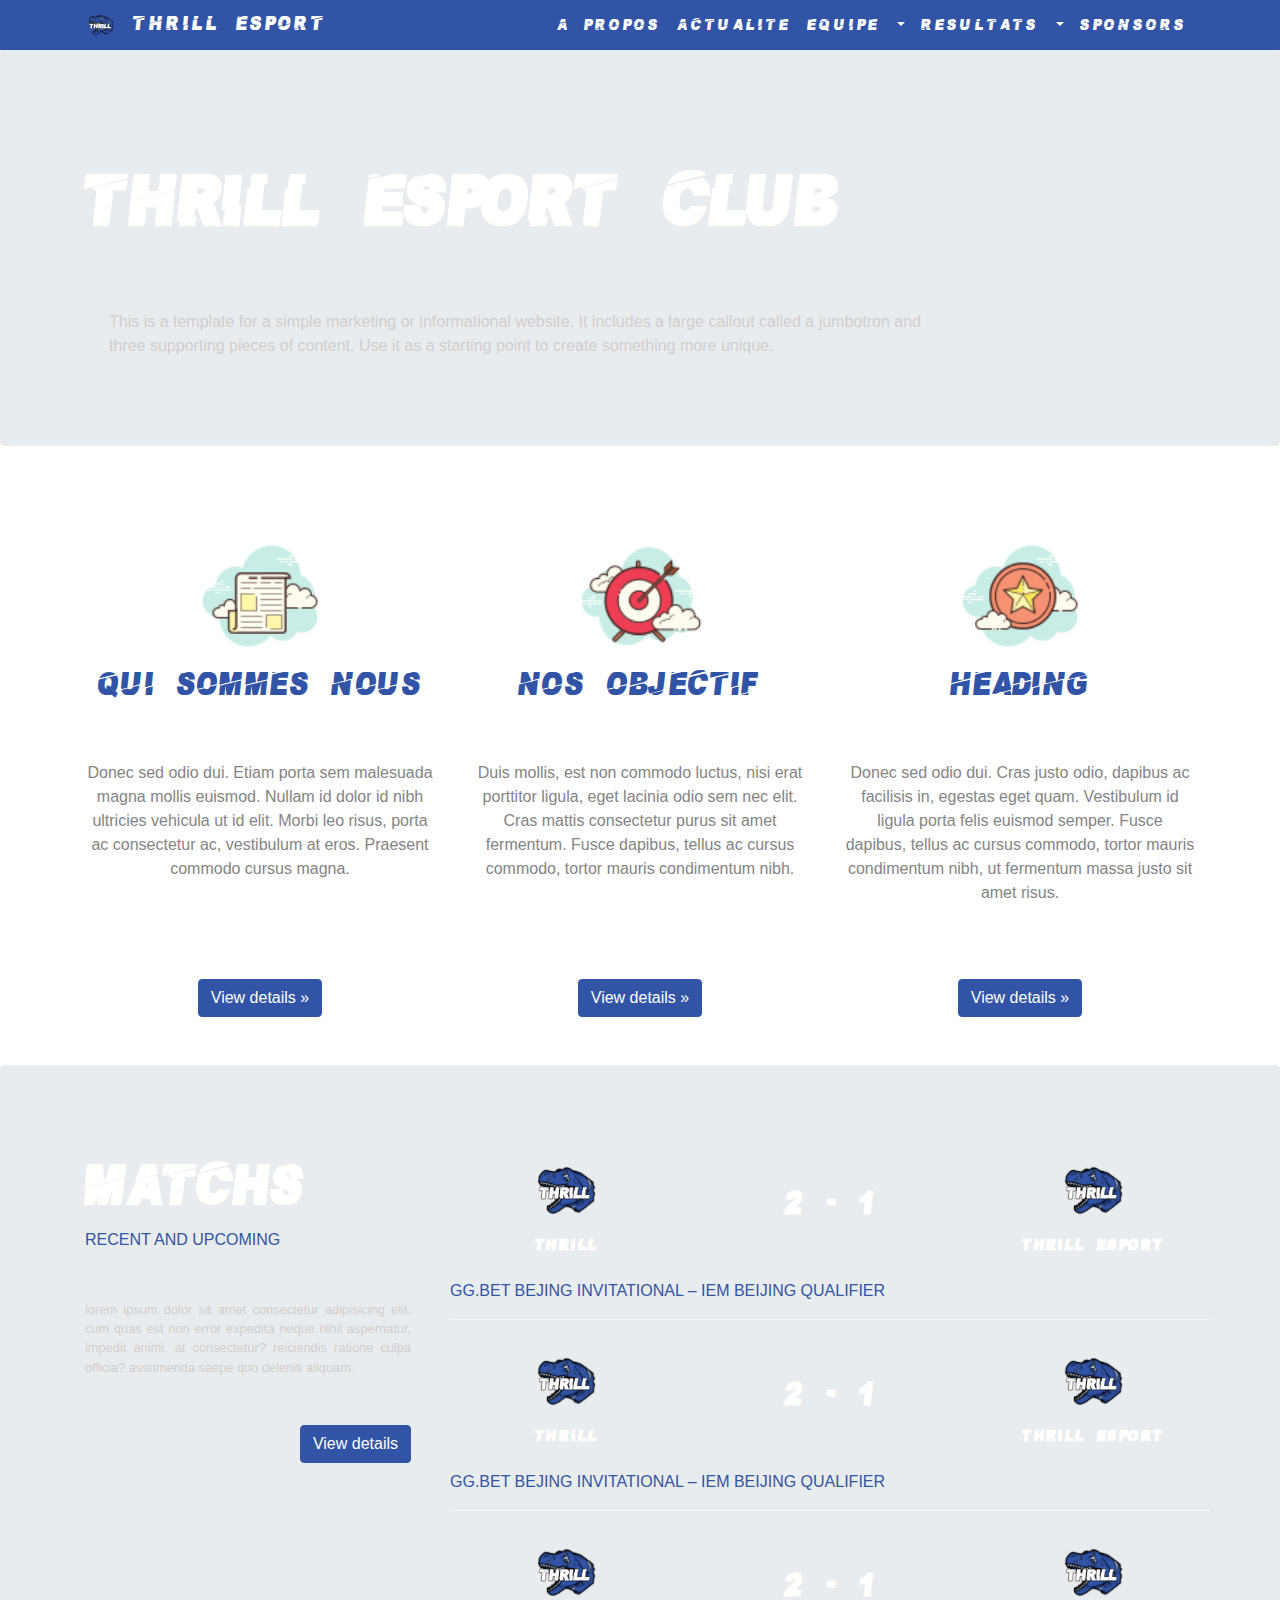
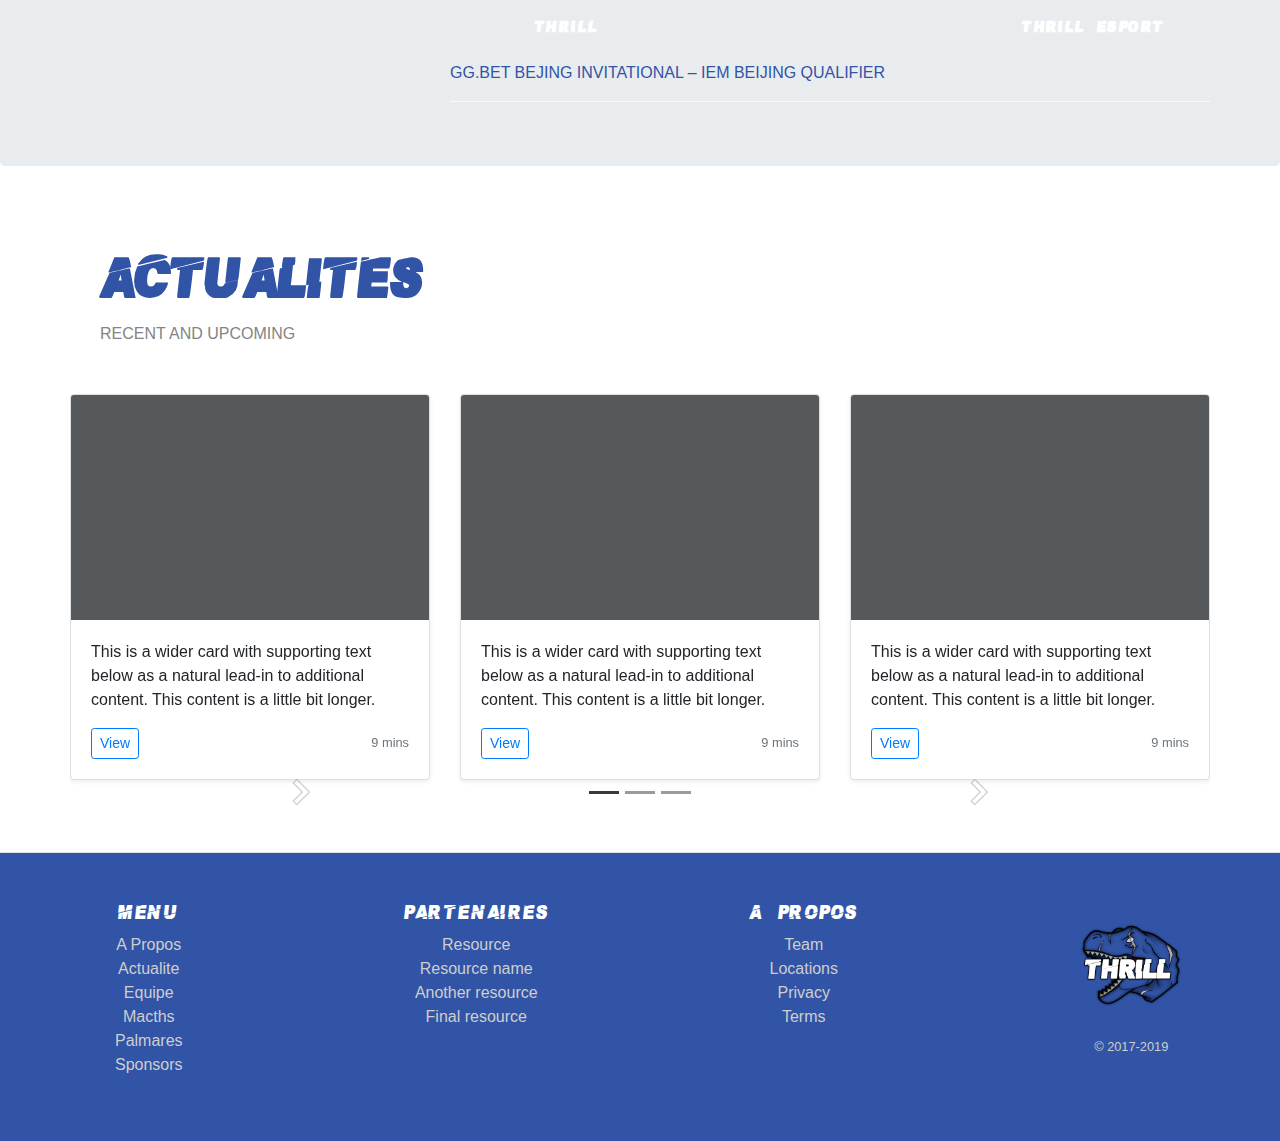
==== index.html @ edd0315e "add file front-end" ====
<!doctype html>
<html lang="fr">

<head>
    <!-- Required meta tags -->
    <meta charset="utf-8">
    <meta name="viewport" content="width=device-width, initial-scale=1, shrink-to-fit=no">

    <!-- Bootstrap CSS -->
    <link rel="stylesheet" href="https://stackpath.bootstrapcdn.com/bootstrap/4.3.1/css/bootstrap.min.css"
        integrity="sha384-ggOyR0iXCbMQv3Xipma34MD+dH/1fQ784/j6cY/iJTQUOhcWr7x9JvoRxT2MZw1T" crossorigin="anonymous">
    <link rel="stylesheet" href="css/style.css">
    <link rel="stylesheet" href="css/games.css">

    <title>Thrill Esport Club</title>
</head>

<body>
    <header>
        <nav class="navbar navbar-expand-lg fixed-top py-1 navbar-dark PaybAck thrill-bg-blue">
            <div class="container d-flex flex-md-row justify-content-between">
                <a class="navbar-brand thrill-white align-center" href="index.html">
                    <img src="img/logo/Logo_transparence_v2.png" width="32" height="32" class="d-inline-block align-top"
                        alt="Thrill Esport Culb Logo official">
                    Thrill Esport
                </a>
                <button class="navbar-toggler" type="button" data-toggle="collapse" data-target="#navbarNavDropdown"
                    aria-controls="navbarNavDropdown" aria-expanded="false" aria-label="Toggle navigation">
                    <span class="navbar-toggler-icon"></span>
                </button>
                <div class="collapse navbar-collapse justify-content-end" id="navbarNavDropdown">
                    <ul class="navbar-nav">
                        <li class="nav-item">
                            <a class="nav-link" href="">A Propos</a>
                        </li>
                        <li class="nav-item">
                            <a class="nav-link" href="">Actualite</a>
                        </li>
                        <li class="nav-item dropdown">
                            <a class="nav-link dropdown-toggle" href="" id="navbarDropdownMenuLink" role="button"
                                data-toggle="dropdown" aria-haspopup="true" aria-expanded="false">
                                Equipe
                            </a>
                            <div class="dropdown-menu" aria-labelledby="navbarDropdownMenuLink">
                                <a class="dropdown-item" href="">cs go</a>
                                <div class="dropdown-divider"></div>
                                <a class="dropdown-item" href="">lol</a>
                            </div>
                        </li>
                        <li class="nav-item dropdown">
                            <a class="nav-link dropdown-toggle" href="" id="navbarDropdownMenuLink" role="button"
                                data-toggle="dropdown" aria-haspopup="true" aria-expanded="false">
                                Resultats
                            </a>
                            <div class="dropdown-menu" aria-labelledby="navbarDropdownMenuLink">
                                <a class="dropdown-item" href="#">Palmares</a>
                                <a class="dropdown-item" href="#">Match</a>
                            </div>
                        </li>
                        <li class="nav-item">
                            <a class="nav-link" href="">Sponsors</a>
                        </li>
                    </ul>
                </div>
            </div>
        </nav>
    </header>
    <main>
        <section id="header">
            <div class="jumbotron"
                style="
            background-image: url(https://www.journaldugeek.com/content/uploads/2018/11/lol.jpg); background-position: center; background-size: cover;">
                <div class="container">
                    <h1 class="display-3 font-weight-bold py-5 thrill-text-shadow-lg thrill-white">Thrill Esport Club
                    </h1>
                    <p class="w-75 py-2 ml-4 thrill-text-shadow-sm thrill-light">This is a template for a simple
                        marketing
                        or informational
                        website. It includes a large callout called a jumbotron and three supporting pieces of content.
                        Use it as a starting point to create something more unique.</p>
                </div>
                <!-- /.container -->
            </div>
            <!-- /.jumbotron -->
        </section>
        <!-- /.section #header -->
        <section id="about" class="thrill-bg-white">
            <div class="container py-5">
                <div class="row">
                    <div class="col-lg-4 text-center">
                        <img src="img/icon/icons8-nouvelles-100.png" alt="Placeholder: 140x140" width="140"
                            height="140">
                        <h2 class="thrill-blue">Qui Sommes Nous</h2>
                        <p class="pt-5 thrill-gray" style="height: 250px">Donec sed odio dui. Etiam porta sem malesuada
                            magna mollis
                            euismod. Nullam id
                            dolor id nibh
                            ultricies vehicula ut id elit. Morbi leo risus, porta ac consectetur ac, vestibulum at eros.
                            Praesent commodo cursus magna.</p>
                        <div>
                            <a class="btn btn-blue" href="#" role="button">View details &raquo;</a>
                        </div>
                    </div>
                    <!-- /.col-lg-4 -->
                    <div class="col-lg-4 text-center">
                        <img src="img/icon/icons8-nuages-100.png" alt="Placeholder: 140x140" width="140" height="140">
                        <h2 class="thrill-blue">Nos Objectif</h2>
                        <p class="pt-5 thrill-gray" style="height: 250px">Duis mollis, est non commodo luctus, nisi erat
                            porttitor
                            ligula, eget lacinia
                            odio sem nec
                            elit. Cras mattis consectetur purus sit amet fermentum. Fusce dapibus, tellus ac cursus
                            commodo, tortor mauris condimentum nibh.</p>
                        <div>
                            <a class="btn btn-blue" href="#" role="button">View details &raquo;</a>
                        </div>
                    </div>
                    <!-- /.col-lg-4 -->
                    <div class="col-lg-4 text-center">
                        <img src="img/icon/icons8-évaluation-100.png" alt="Placeholder: 140x140" width="140"
                            height="140">
                        <h2 class="thrill-blue">Heading</h2>
                        <p class="pt-5 thrill-gray" style="height: 250px">Donec sed odio dui. Cras justo odio, dapibus
                            ac facilisis
                            in, egestas eget quam.
                            Vestibulum
                            id ligula porta felis euismod semper. Fusce dapibus, tellus ac cursus commodo, tortor mauris
                            condimentum nibh, ut fermentum massa justo sit amet risus.</p>
                        <div>
                            <a class="btn btn-blue" href="#" role="button">View details &raquo;</a>
                        </div>
                        <!-- /.col-lg-4 -->
                    </div>
                    <!-- /.row -->
                </div>
                <!-- /.container -->
        </section>
        <!-- /.section #about -->
        <section id="matchs">
            <div class="jumbotron position-relative"
                style="
            background-image: url(https://s2.best-wallpaper.net/wallpaper/1920x1080/1609/CS-GO-soldier_1920x1080.jpg); background-position: top center; background-size: cover;">
                <div class="thrill-bg-shadow"></div>
                <div class="container">
                    <div class="row">
                        <div class="col-md-4 themed-grid-col">
                            <h3 class="display-4 text-uppercase font-weight-bold thrill-text-shadow mt-4 thrill-white">
                                Matchs
                            </h3>
                            <p class="thrill-blue thrill-text-shadow text-uppercase">recent and upcoming</p>
                            <p
                                class=" thrill-light font-weight-light small text-justify text-lowercase thrill-text-shadow pr-4 my-5">
                                Lorem
                                ipsum dolor
                                sit
                                amet consectetur
                                adipisicing elit.
                                Cum quas est
                                non error expedita
                                neque nihil aspernatur, impedit animi, at consectetur? Reiciendis ratione culpa officia?
                                Assumenda saepe quo deleniti aliquam.</p>
                            <div class="d-flex justify-content-end pr-4">
                                <a class="btn btn-blue" href="games.html" role="button">View details</a>
                            </div>
                        </div>
                        <div class="col-md-8 themed-grid-col px-0">

                            <div class="col-md-12 px-0 mt-4">
                                <div class="row">
                                    <div class="col-md-4 themed-grid-col text-center">
                                        <img src="img/logo/Logo_transparence_v2.png" alt="Placeholder: 75x75" width="75"
                                            height="75">
                                        <p class="font-weight-bold thrill-white my-2 h6">Thrill</p>
                                    </div>
                                    <div
                                        class="col-md-4 themed-grid-col d-flex justify-content-center align-items-center">
                                        <div class="h2 font-weight-bold thrill-white">2 - 1</div>
                                    </div>
                                    <div class="col-md-4 themed-grid-col text-center">
                                        <img src="img/logo/Logo_transparence_v2.png" alt="Placeholder: 75x75" width="75"
                                            height="75">
                                        <p class="font-weight-bold thrill-white my-2 h6">Thrill Esport</p>
                                    </div>
                                </div>
                                <div class="border-bottom border-light py-3">
                                    <p class="thrill-blue mb-0">GG.BET BEJING INVITATIONAL –
                                        IEM
                                        BEIJING QUALIFIER</p>
                                </div>
                            </div>
                            <!-- /.col-mn-12 -->
                            <div class="col-md-12 px-0 mt-4">
                                <div class="row">
                                    <div class="col-md-4 themed-grid-col text-center">
                                        <img src="img/logo/Logo_transparence_v2.png" alt="Placeholder: 75x75" width="75"
                                            height="75">
                                        <p class="font-weight-bold thrill-white my-2 h6">Thrill</p>
                                    </div>
                                    <div
                                        class="col-md-4 themed-grid-col d-flex justify-content-center align-items-center">
                                        <div class="h2 font-weight-bold thrill-white">2 - 1</div>
                                    </div>
                                    <div class="col-md-4 themed-grid-col text-center">
                                        <img src="img/logo/Logo_transparence_v2.png" alt="Placeholder: 75x75" width="75"
                                            height="75">
                                        <p class="font-weight-bold thrill-white my-2 h6">Thrill Esport</p>
                                    </div>
                                </div>
                                <div class="border-bottom border-light py-3">
                                    <p class="thrill-blue mb-0">GG.BET BEJING INVITATIONAL –
                                        IEM
                                        BEIJING QUALIFIER</p>
                                </div>
                            </div>
                            <!-- /.col-mn-12 -->
                            <div class="col-md-12 px-0 mt-4">
                                <div class="row">
                                    <div class="col-md-4 themed-grid-col text-center">
                                        <img src="img/logo/Logo_transparence_v2.png" alt="Placeholder: 75x75" width="75"
                                            height="75">
                                        <p class="font-weight-bold thrill-white my-2 h6">Thrill</p>
                                    </div>
                                    <div
                                        class="col-md-4 themed-grid-col d-flex justify-content-center align-items-center">
                                        <div class="h2 font-weight-bold thrill-white">2 - 1</div>
                                    </div>
                                    <div class="col-md-4 themed-grid-col text-center">
                                        <img src="img/logo/Logo_transparence_v2.png" alt="Placeholder: 75x75" width="75"
                                            height="75">
                                        <p class="font-weight-bold thrill-white my-2 h6">Thrill Esport</p>
                                    </div>
                                </div>
                                <div class="border-bottom border-light py-3">
                                    <p class="thrill-blue mb-0">GG.BET BEJING INVITATIONAL –
                                        IEM
                                        BEIJING QUALIFIER</p>
                                </div>
                            </div>
                            <!-- /.col-mn-12 -->

                        </div>
                    </div>
                    <!-- /.row -->
                </div>
                <!-- /.container -->
            </div>
        </section>
        <!-- /.section #match -->
        <section id="news" class="thrill-bg-white">
            <div class="container py-5">
                <div class="container mb-5">
                    <h3 class="display-4 text-uppercase font-weight-bold thrill-blue">
                        Actualites
                    </h3>
                    <p class="thrill-gray text-uppercase">recent and upcoming</p>

                </div>
                <div class="row">
                    <div id="carouselExampleIndicators" class="carousel slide" data-ride="carousel">
                        <div class="carousel-inner">
                            <div class="carousel-item active">
                                <div class="row d-flex">
                                    <div class="col-md-4">
                                        <div class="card mb-4 shadow-sm">
                                            <svg class="bd-placeholder-img card-img-top" width="100%" height="225"
                                                xmlns="http://www.w3.org/2000/svg" preserveAspectRatio="xMidYMid slice"
                                                focusable="false" role="img" aria-label="Placeholder: Thumbnail">
                                                <title>Placeholder</title>
                                                <rect width="100%" height="100%" fill="#55595c" />
                                            </svg>
                                            <div class="card-body">
                                                <p class="card-text">This is a wider card with supporting text below as
                                                    a
                                                    natural lead-in to additional content. This content is a little bit
                                                    longer.</p>
                                                <div class="d-flex justify-content-between align-items-center">
                                                    <div class="btn-group">
                                                        <button type="button"
                                                            class="btn btn-sm btn-outline-primary">View</button>
                                                    </div>
                                                    <small class="text-muted">9 mins</small>
                                                </div>
                                            </div>
                                        </div>
                                    </div>
                                    <div class="col-md-4">
                                        <div class="card mb-4 shadow-sm">
                                            <svg class="bd-placeholder-img card-img-top" width="100%" height="225"
                                                xmlns="http://www.w3.org/2000/svg" preserveAspectRatio="xMidYMid slice"
                                                focusable="false" role="img" aria-label="Placeholder: Thumbnail">
                                                <title>Placeholder</title>
                                                <rect width="100%" height="100%" fill="#55595c" />
                                            </svg>
                                            <div class="card-body">
                                                <p class="card-text">This is a wider card with supporting text below as
                                                    a
                                                    natural lead-in to additional content. This content is a little bit
                                                    longer.</p>
                                                <div class="d-flex justify-content-between align-items-center">
                                                    <div class="btn-group">
                                                        <button type="button"
                                                            class="btn btn-sm btn-outline-primary">View</button>
                                                    </div>
                                                    <small class="text-muted">9 mins</small>
                                                </div>
                                            </div>
                                        </div>
                                    </div>
                                    <div class="col-md-4">
                                        <div class="card mb-4 shadow-sm">
                                            <svg class="bd-placeholder-img card-img-top" width="100%" height="225"
                                                xmlns="http://www.w3.org/2000/svg" preserveAspectRatio="xMidYMid slice"
                                                focusable="false" role="img" aria-label="Placeholder: Thumbnail">
                                                <title>Placeholder</title>
                                                <rect width="100%" height="100%" fill="#55595c" />
                                            </svg>
                                            <div class="card-body">
                                                <p class="card-text">This is a wider card with supporting text below as
                                                    a
                                                    natural lead-in to additional content. This content is a little bit
                                                    longer.</p>
                                                <div class="d-flex justify-content-between align-items-center">
                                                    <div class="btn-group">
                                                        <button type="button"
                                                            class="btn btn-sm btn-outline-primary">View</button>
                                                    </div>
                                                    <small class="text-muted">9 mins</small>
                                                </div>
                                            </div>
                                        </div>
                                    </div>
                                </div>
                                <!-- /.row -->
                            </div>
                            <!-- /.carousel-item -->
                            <div class="carousel-item">
                                <div class="row d-flex">
                                    <div class="col-md-4">
                                        <div class="card mb-4 shadow-sm">
                                            <svg class="bd-placeholder-img card-img-top" width="100%" height="225"
                                                xmlns="http://www.w3.org/2000/svg" preserveAspectRatio="xMidYMid slice"
                                                focusable="false" role="img" aria-label="Placeholder: Thumbnail">
                                                <title>Placeholder</title>
                                                <rect width="100%" height="100%" fill="#55595c" />
                                            </svg>
                                            <div class="card-body">
                                                <p class="card-text">This is a wider card with supporting text below as
                                                    a
                                                    natural lead-in to additional content. This content is a little bit
                                                    longer.</p>
                                                <div class="d-flex justify-content-between align-items-center">
                                                    <div class="btn-group">
                                                        <button type="button"
                                                            class="btn btn-sm btn-outline-primary">View</button>
                                                    </div>
                                                    <small class="text-muted">9 mins</small>
                                                </div>
                                            </div>
                                        </div>
                                    </div>
                                    <div class="col-md-4">
                                        <div class="card mb-4 shadow-sm">
                                            <svg class="bd-placeholder-img card-img-top" width="100%" height="225"
                                                xmlns="http://www.w3.org/2000/svg" preserveAspectRatio="xMidYMid slice"
                                                focusable="false" role="img" aria-label="Placeholder: Thumbnail">
                                                <title>Placeholder</title>
                                                <rect width="100%" height="100%" fill="#55595c" />
                                            </svg>
                                            <div class="card-body">
                                                <p class="card-text">This is a wider card with supporting text below as
                                                    a
                                                    natural lead-in to additional content. This content is a little bit
                                                    longer.</p>
                                                <div class="d-flex justify-content-between align-items-center">
                                                    <div class="btn-group">
                                                        <button type="button"
                                                            class="btn btn-sm btn-outline-primary">View</button>
                                                    </div>
                                                    <small class="text-muted">9 mins</small>
                                                </div>
                                            </div>
                                        </div>
                                    </div>
                                    <div class="col-md-4">
                                        <div class="card mb-4 shadow-sm">
                                            <svg class="bd-placeholder-img card-img-top" width="100%" height="225"
                                                xmlns="http://www.w3.org/2000/svg" preserveAspectRatio="xMidYMid slice"
                                                focusable="false" role="img" aria-label="Placeholder: Thumbnail">
                                                <title>Placeholder</title>
                                                <rect width="100%" height="100%" fill="#55595c" />
                                            </svg>
                                            <div class="card-body">
                                                <p class="card-text">This is a wider card with supporting text below as
                                                    a
                                                    natural lead-in to additional content. This content is a little bit
                                                    longer.</p>
                                                <div class="d-flex justify-content-between align-items-center">
                                                    <div class="btn-group">
                                                        <button type="button"
                                                            class="btn btn-sm btn-outline-primary">View</button>
                                                    </div>
                                                    <small class="text-muted">9 mins</small>
                                                </div>
                                            </div>
                                        </div>
                                    </div>
                                </div>
                                <!-- /.row -->
                            </div>
                            <!-- /.carousel-item -->
                            <div class="carousel-item">
                                <div class="row d-flex">
                                    <div class="col-md-4">
                                        <div class="card mb-4 shadow-sm">
                                            <svg class="bd-placeholder-img card-img-top" width="100%" height="225"
                                                xmlns="http://www.w3.org/2000/svg" preserveAspectRatio="xMidYMid slice"
                                                focusable="false" role="img" aria-label="Placeholder: Thumbnail">
                                                <title>Placeholder</title>
                                                <rect width="100%" height="100%" fill="#55595c" />
                                            </svg>
                                            <div class="card-body">
                                                <p class="card-text">This is a wider card with supporting text below as
                                                    a
                                                    natural lead-in to additional content. This content is a little bit
                                                    longer.</p>
                                                <div class="d-flex justify-content-between align-items-center">
                                                    <div class="btn-group">
                                                        <button type="button"
                                                            class="btn btn-sm btn-outline-primary">View</button>
                                                    </div>
                                                    <small class="text-muted">9 mins</small>
                                                </div>
                                            </div>
                                        </div>
                                    </div>
                                    <div class="col-md-4">
                                        <div class="card mb-4 shadow-sm">
                                            <svg class="bd-placeholder-img card-img-top" width="100%" height="225"
                                                xmlns="http://www.w3.org/2000/svg" preserveAspectRatio="xMidYMid slice"
                                                focusable="false" role="img" aria-label="Placeholder: Thumbnail">
                                                <title>Placeholder</title>
                                                <rect width="100%" height="100%" fill="#55595c" />
                                            </svg>
                                            <div class="card-body">
                                                <p class="card-text">This is a wider card with supporting text below as
                                                    a
                                                    natural lead-in to additional content. This content is a little bit
                                                    longer.</p>
                                                <div class="d-flex justify-content-between align-items-center">
                                                    <div class="btn-group">
                                                        <button type="button"
                                                            class="btn btn-sm btn-outline-primary">View</button>
                                                    </div>
                                                    <small class="text-muted">9 mins</small>
                                                </div>
                                            </div>
                                        </div>
                                    </div>
                                    <div class="col-md-4">
                                        <div class="card mb-4 shadow-sm">
                                            <svg class="bd-placeholder-img card-img-top" width="100%" height="225"
                                                xmlns="http://www.w3.org/2000/svg" preserveAspectRatio="xMidYMid slice"
                                                focusable="false" role="img" aria-label="Placeholder: Thumbnail">
                                                <title>Placeholder</title>
                                                <rect width="100%" height="100%" fill="#55595c" />
                                            </svg>
                                            <div class="card-body">
                                                <p class="card-text">This is a wider card with supporting text below as
                                                    a
                                                    natural lead-in to additional content. This content is a little bit
                                                    longer.</p>
                                                <div class="d-flex justify-content-between align-items-center">
                                                    <div class="btn-group">
                                                        <button type="button"
                                                            class="btn btn-sm btn-outline-primary">View</button>
                                                    </div>
                                                    <small class="text-muted">9 mins</small>
                                                </div>
                                            </div>
                                        </div>
                                    </div>
                                </div>
                                <!-- /.row -->
                            </div>
                            <!-- /.carousel-item -->
                        </div>
                        <!-- /.carousel-inner -->
                        <ol class="carousel-indicators mb-0">
                            <a class="carousel-control-prev" href="#carouselExampleIndicators" role="button"
                                data-slide="prev">
                                <img src="[data-uri]"
                                    width="30" height="30">
                            </a>
                            <li data-target="#carouselExampleIndicators" data-slide-to="0" class="bg-dark active"></li>
                            <li data-target="#carouselExampleIndicators" data-slide-to="1" class="bg-dark"></li>
                            <li data-target="#carouselExampleIndicators" data-slide-to="2" class="bg-dark"></li>
                            <a class="carousel-control-next" href="#carouselExampleIndicators" role="button"
                                data-slide="next">
                                <img src="[data-uri]"
                                    width="30" height="30">
                            </a>
                        </ol>
                    </div>
                    <!-- /.carouselExampleIndicators -->
                </div>
                <!-- /.row -->
            </div>
            <!-- /.container -->
        </section>
        <!-- /.section #about -->
    </main>
    <footer class="py-5 pt-md-5 border-top thrill-bg-blue">
        <div class="row">
            <div class="col-12 col-md text-center">
                <h5 class="thrill-white">Menu</h5>
                <ul class="list-unstyled text-small text-center">
                    <li><a class="thrill-light" href="#">A Propos</a></li>
                    <li><a class="thrill-light" href="#">Actualite</a></li>
                    <li><a class="thrill-light" href="#">Equipe</a></li>
                    <li><a class="thrill-light" href="#">Macths</a></li>
                    <li><a class="thrill-light" href="#">Palmares</a></li>
                    <li><a class="thrill-light" href="#">Sponsors</a></li>
                </ul>
            </div>
            <div class="col-12 col-md text-center">
                <h5 class="thrill-white">Partenaires</h5>
                <ul class="list-unstyled text-small">
                    <li><a class="thrill-light" href="#">Resource</a></li>
                    <li><a class="thrill-light" href="#">Resource name</a></li>
                    <li><a class="thrill-light" href="#">Another resource</a></li>
                    <li><a class="thrill-light" href="#">Final resource</a></li>
                </ul>
            </div>
            <div class="col-12 col-md text-center">
                <h5 class="thrill-white">A Propos</h5>
                <ul class="list-unstyled text-small">
                    <li><a class="thrill-light" href="#">Team</a></li>
                    <li><a class="thrill-light" href="#">Locations</a></li>
                    <li><a class="thrill-light" href="#">Privacy</a></li>
                    <li><a class="thrill-light" href="#">Terms</a></li>
                </ul>
            </div>
            <div class="col-12 col-md text-center">
                <img class="mb-2" src="img/logo/Logo_transparence_v2.png" alt="" width="128" height="128">
                <small class="d-block mb-3 thrill-light">&copy; 2017-2019</small>
            </div>
        </div>
    </footer>
    <!-- Optional JavaScript -->
    <!-- jQuery first, then Popper.js, then Bootstrap JS -->
    <script src="https://code.jquery.com/jquery-3.3.1.slim.min.js"
        integrity="sha384-q8i/X+965DzO0rT7abK41JStQIAqVgRVzpbzo5smXKp4YfRvH+8abtTE1Pi6jizo"
        crossorigin="anonymous"></script>
    <script src="https://cdnjs.cloudflare.com/ajax/libs/popper.js/1.14.7/umd/popper.min.js"
        integrity="sha384-UO2eT0CpHqdSJQ6hJty5KVphtPhzWj9WO1clHTMGa3JDZwrnQq4sF86dIHNDz0W1"
        crossorigin="anonymous"></script>
    <script src="https://stackpath.bootstrapcdn.com/bootstrap/4.3.1/js/bootstrap.min.js"
        integrity="sha384-JjSmVgyd0p3pXB1rRibZUAYoIIy6OrQ6VrjIEaFf/nJGzIxFDsf4x0xIM+B07jRM"
        crossorigin="anonymous"></script>
</body>

</html>
---- css/style.css ----
@font-face {
	font-family: "PaybAck Fonte";
	src: url("../fonts/PaybAck.ttf");
}

main {
	margin-top: 48px;
}

h1,
h2,
h3,
h4,
h5,
h6,
.h1,
.h2,
.h3,
.h4,
.h5,
.h6,
.display-1,
.display-2,
.display-3,
.display-4 {
	font-family: "PaybAck Fonte";
	letter-spacing: .15rem;
}

.PaybAck {
	font-family: "PaybAck Fonte";
	letter-spacing: .25rem;
}

/*      nav      */

.navbar-dark .navbar-nav .nav-link {
	color: #ffffff;
}

.navbar-dark .navbar-nav .nav-link:hover {
	color: #e2e2e4;
}

/*      nav      */

.thrill-bg-blue {
	background: #3154a6;
}

.thrill-bg-white {
	background: #ffffff;
}

.thrill-bg-light {
	background: #cecece;
}

.thrill-bg-gray {
	background: #848484;
}

.thrill-bg-dark {
	background: #000000;
}

.thrill-bg-dark-blue {
	background: #16244b;
}

.thrill-blue {
	color: #3154a6;
}

.thrill-white {
	color: #ffffff;
}

.thrill-light {
	color: #cecece;
}

.thrill-gray {
	color: #848484;
}

.thrill-dark {
	color: #000000;
}

.thrill-dark-blue {
	color: #16244b;
}

/*      Footer      */

footer a.thrill-light:hover {
	color: #cecece;
	text-decoration: underline;
}

/*      Footer      */

.btn-blue {
	color: #fff;
	background-color: #3154a6;
	border-color: #3154a6;
}

.btn-blue:hover {
	color: #fff;
	background-color: #2b4990;
	border-color: #2b4990;
}
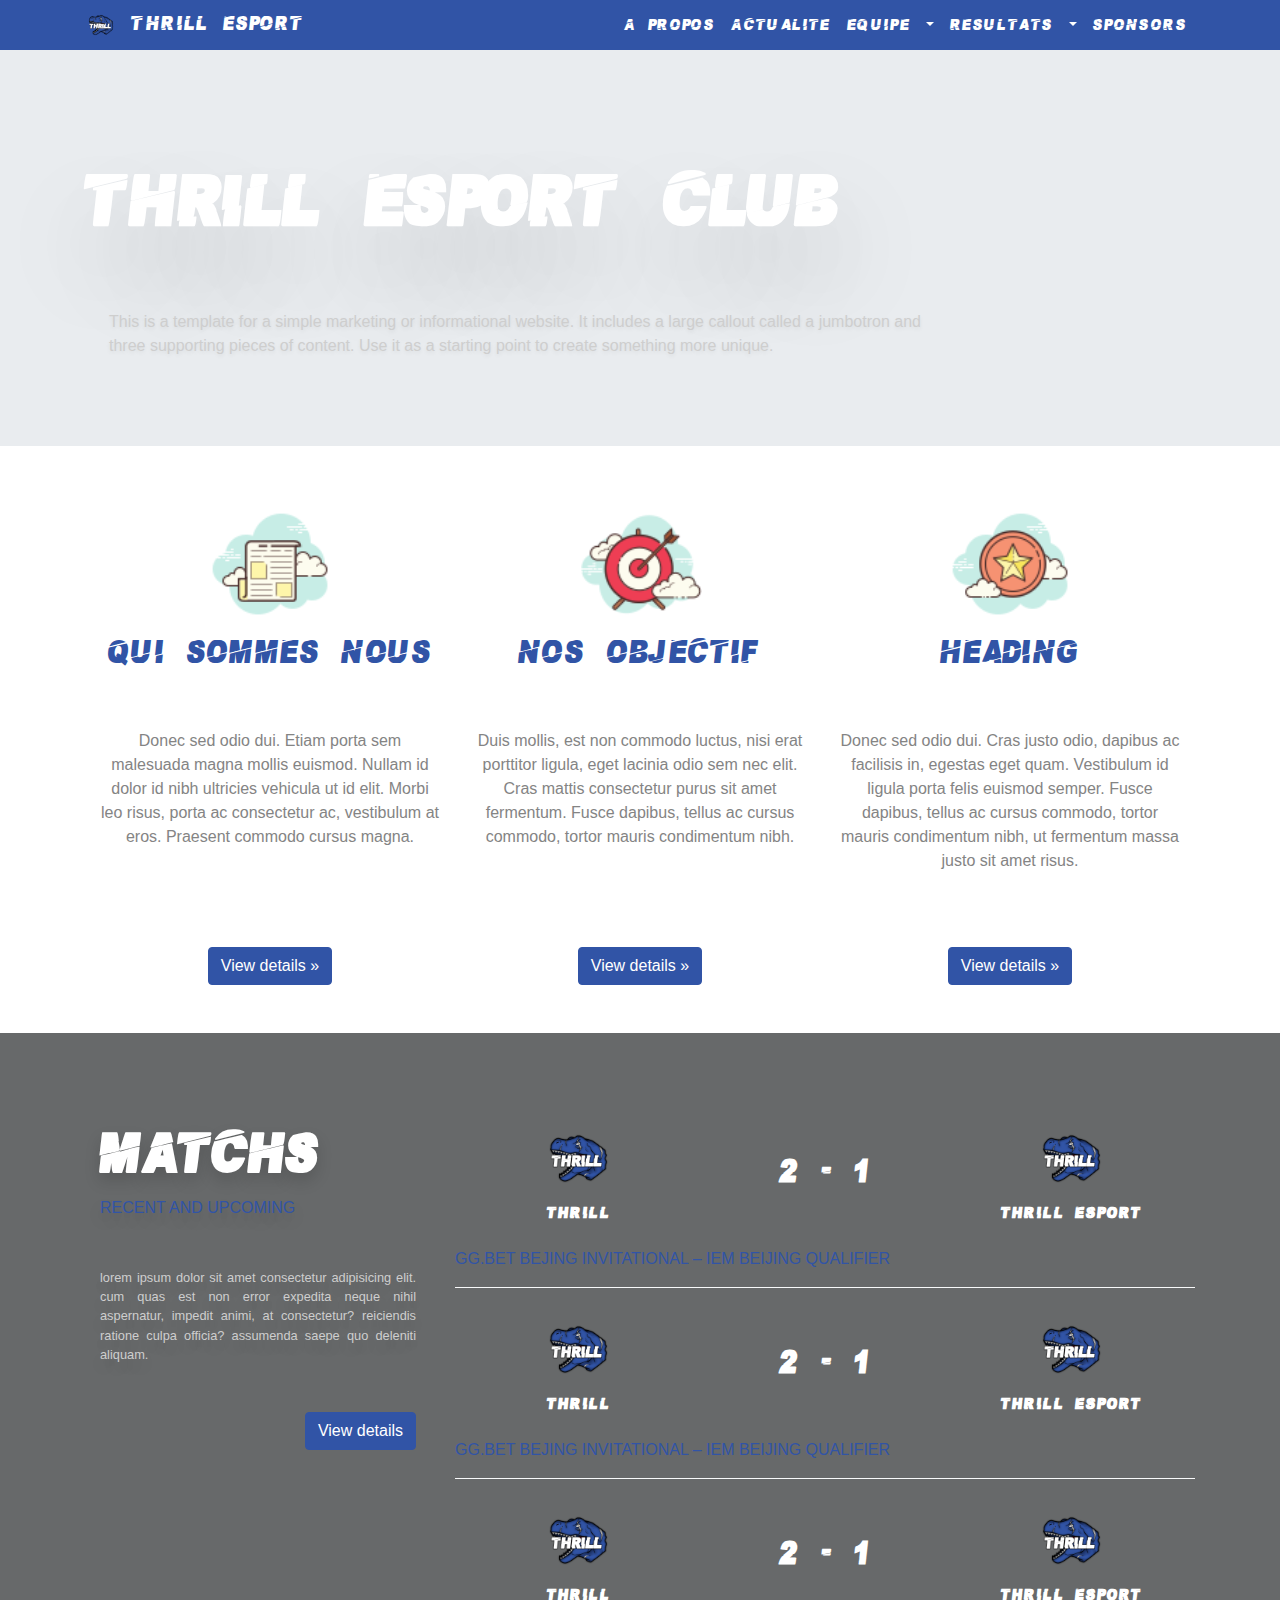
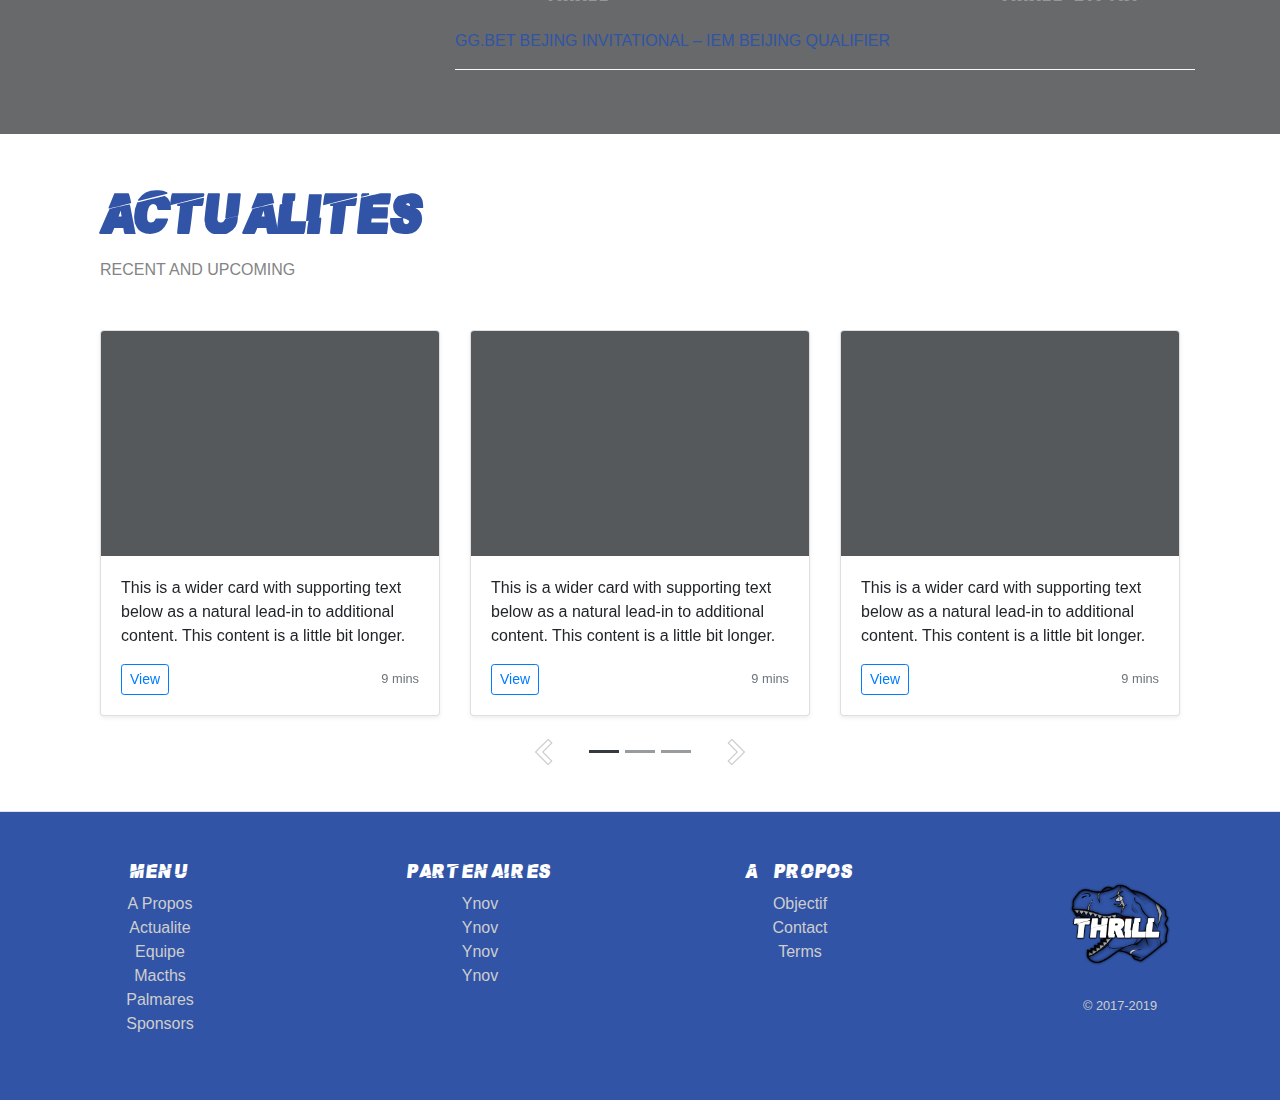
==== commit 665d2dc2: "modify color theme" ====
--- a/index.html
+++ b/index.html
@@ -10,14 +10,14 @@
     <link rel="stylesheet" href="https://stackpath.bootstrapcdn.com/bootstrap/4.3.1/css/bootstrap.min.css"
         integrity="sha384-ggOyR0iXCbMQv3Xipma34MD+dH/1fQ784/j6cY/iJTQUOhcWr7x9JvoRxT2MZw1T" crossorigin="anonymous">
     <link rel="stylesheet" href="css/style.css">
-    <link rel="stylesheet" href="css/games.css">
+    <link rel="stylesheet" href="css/home.css">
 
     <title>Thrill Esport Club</title>
 </head>
 
 <body>
     <header>
-        <nav class="navbar navbar-expand-lg fixed-top py-1 navbar-dark PaybAck thrill-bg-blue">
+        <nav class="navbar navbar-expand-lg fixed-top py-1 navbar-dark PaybAck thrill-bg-blue thrill-nav">
             <div class="container d-flex flex-md-row justify-content-between">
                 <a class="navbar-brand thrill-white align-center" href="index.html">
                     <img src="img/logo/Logo_transparence_v2.png" width="32" height="32" class="d-inline-block align-top"
@@ -485,21 +485,23 @@
                             <!-- /.carousel-item -->
                         </div>
                         <!-- /.carousel-inner -->
+                        <a class="carousel-control-prev" href="#carouselExampleIndicators" role="button"
+                            data-slide="prev">
+                            <img src="[data-uri]"
+                                width="30" height="30">
+                        </a>
                         <ol class="carousel-indicators mb-0">
-                            <a class="carousel-control-prev" href="#carouselExampleIndicators" role="button"
-                                data-slide="prev">
-                                <img src="[data-uri]"
-                                    width="30" height="30">
-                            </a>
+
                             <li data-target="#carouselExampleIndicators" data-slide-to="0" class="bg-dark active"></li>
                             <li data-target="#carouselExampleIndicators" data-slide-to="1" class="bg-dark"></li>
                             <li data-target="#carouselExampleIndicators" data-slide-to="2" class="bg-dark"></li>
-                            <a class="carousel-control-next" href="#carouselExampleIndicators" role="button"
-                                data-slide="next">
-                                <img src="[data-uri]"
-                                    width="30" height="30">
-                            </a>
+
                         </ol>
+                        <a class="carousel-control-next" href="#carouselExampleIndicators" role="button"
+                            data-slide="next">
+                            <img src="[data-uri]"
+                                width="30" height="30">
+                        </a>
                     </div>
                     <!-- /.carouselExampleIndicators -->
                 </div>
@@ -525,18 +527,17 @@
             <div class="col-12 col-md text-center">
                 <h5 class="thrill-white">Partenaires</h5>
                 <ul class="list-unstyled text-small">
-                    <li><a class="thrill-light" href="#">Resource</a></li>
-                    <li><a class="thrill-light" href="#">Resource name</a></li>
-                    <li><a class="thrill-light" href="#">Another resource</a></li>
-                    <li><a class="thrill-light" href="#">Final resource</a></li>
+                    <li><a class="thrill-light" href="#">Ynov</a></li>
+                    <li><a class="thrill-light" href="#">Ynov</a></li>
+                    <li><a class="thrill-light" href="#">Ynov</a></li>
+                    <li><a class="thrill-light" href="#">Ynov</a></li>
                 </ul>
             </div>
             <div class="col-12 col-md text-center">
                 <h5 class="thrill-white">A Propos</h5>
                 <ul class="list-unstyled text-small">
-                    <li><a class="thrill-light" href="#">Team</a></li>
-                    <li><a class="thrill-light" href="#">Locations</a></li>
-                    <li><a class="thrill-light" href="#">Privacy</a></li>
+                    <li><a class="thrill-light" href="#">Objectif</a></li>
+                    <li><a class="thrill-light" href="#">Contact</a></li>
                     <li><a class="thrill-light" href="#">Terms</a></li>
                 </ul>
             </div>
--- a/css/style.css
+++ b/css/style.css
@@ -30,6 +30,10 @@
 .PaybAck {
 	font-family: "PaybAck Fonte";
 	letter-spacing: .25rem;
+}
+
+.thrill-nav {
+	letter-spacing: .15rem;
 }
 
 /*      nav      */
@@ -99,6 +103,10 @@
 	text-decoration: underline;
 }
 
+footer .row {
+	margin: 0;
+}
+
 /*      Footer      */
 
 .btn-blue {
--- a/css/home.css
+++ b/css/home.css
@@ -0,0 +1,63 @@
+/*      main      */
+
+.thrill-text-shadow-sm {
+	text-shadow: 0 .125rem .25rem #00000013 !important;
+}
+
+.thrill-text-shadow {
+	text-shadow: 0 .5rem 1rem #00000026 !important;
+}
+
+.thrill-text-shadow-lg {
+	text-shadow: 0 3rem 6rem #0000002d !important;
+}
+
+.row {
+	margin-left: 0;
+	margin-right: 0;
+}
+
+/* Section Header */
+
+section#header .jumbotron,
+section#matchs .jumbotron {
+	border-radius: 0;
+	margin-bottom: 0;
+}
+
+/* Section Match */
+
+section#matchs .thrill-bg-shadow {
+	position: absolute;
+	top: 0;
+	left: 0;
+	height: 100%;
+	width: 100%;
+	background-color: #0000008e;
+}
+
+section#matchs .col-md-8.themed-grid-col .col-md-12 .row .col-md-4 {
+	flex: 0 0 33.333333%;
+	max-width: 33.333333%;
+}
+
+/* Section News */
+
+section#news .carousel-control-prev {
+	transform: rotate(180deg);
+	width: 30px;
+	height: 30px;
+	top: calc(100% - 26px);
+	left: 40%;
+}
+
+section#news .carousel-control-next {
+	width: 30px;
+	height: 30px;
+	top: calc(100% - 26px);
+	right: 40%;
+}
+
+section#news .container .row .carousel-indicators {
+	position: static;
+}
